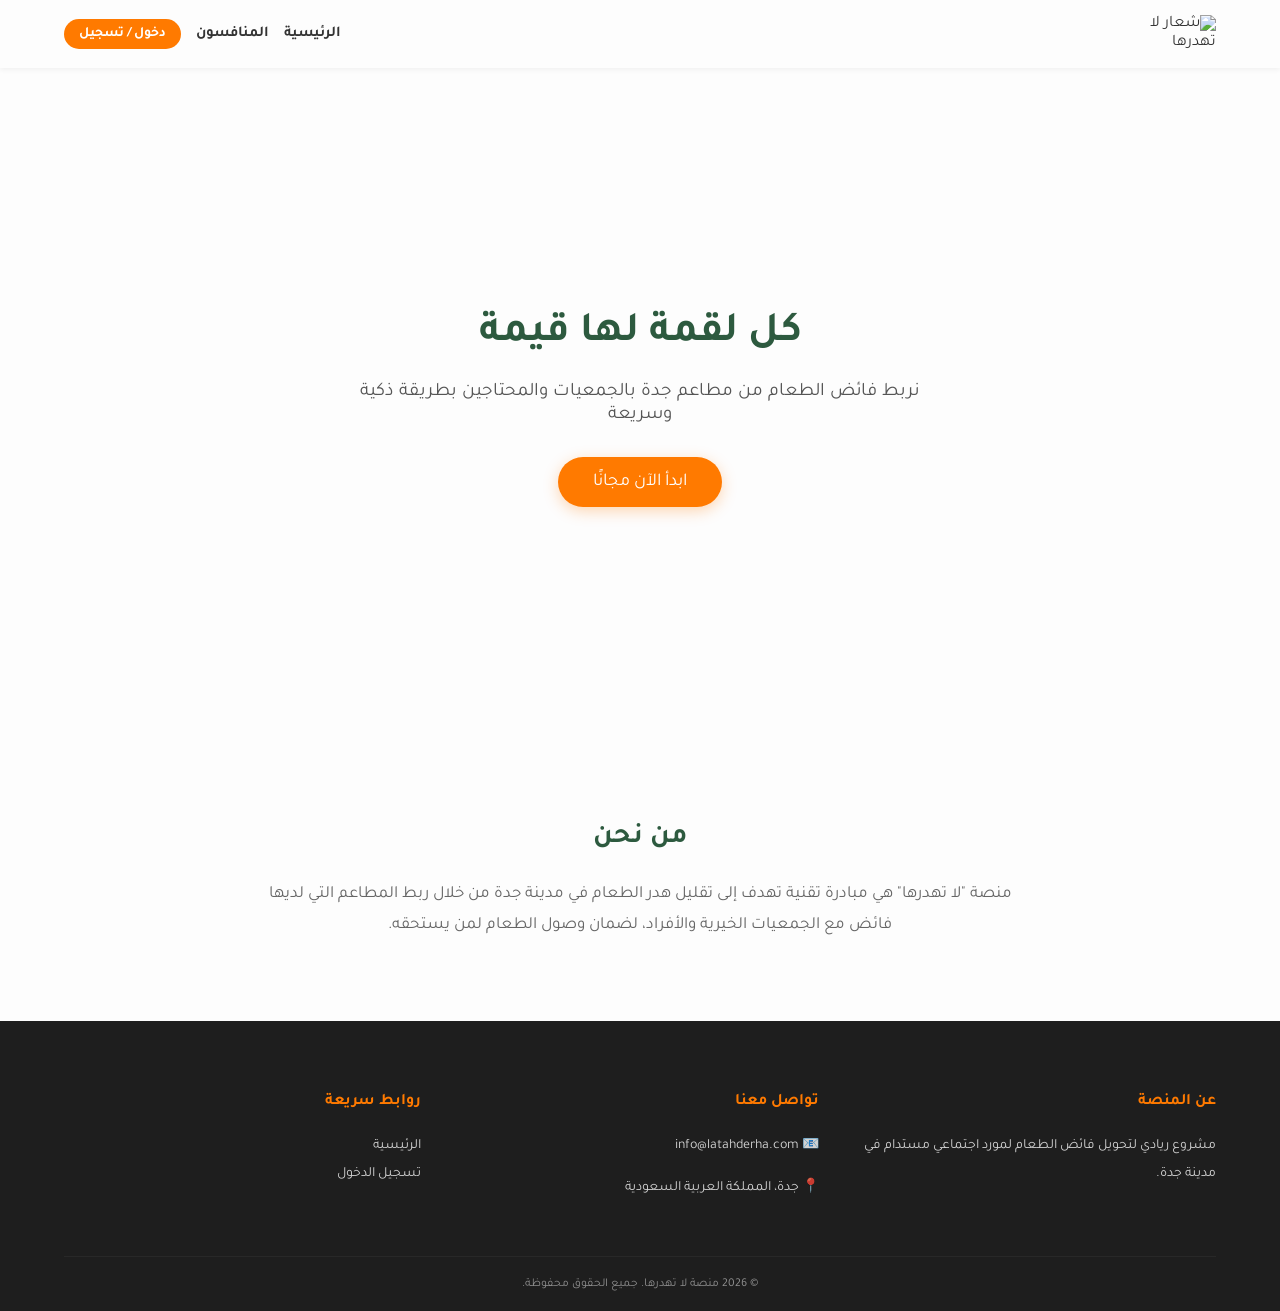
==== index.html @ 4d88b7f5 "Add initial HTML structure for the platform Initial commit of the index.html file with layout and st" ====
<!DOCTYPE html>
<html lang="ar" dir="rtl">
<head>
    <meta charset="UTF-8">
    <meta name="viewport" content="width=device-width, initial-scale=1.0">
    <title>منصة لا تهدرها | الرئيسية</title>

    <link href="https://fonts.googleapis.com/css2?family=Tajawal:wght@400;700&display=swap" rel="stylesheet">

    <style>
        :root {
            --green: #2d5a3f;
            --orange: #ff7a00;
            --logo-bg: #fdfdfd;
        }
        body {
            margin: 0;
            font-family: 'Tajawal', sans-serif;
            background: var(--logo-bg);
            color: #333;
            overflow-x: hidden;
        }
        .container {
            width: 90%;
            max-width: 1200px;
            margin: auto;
        }

        /* Navbar */
        nav {
            background: var(--logo-bg);
            box-shadow: 0 2px 5px rgba(0,0,0,0.05);
            padding: 15px 0;
            position: sticky;
            top: 0;
            z-index: 1000;
        }
        .navbar {
            display: flex;
            justify-content: space-between;
            align-items: center;
            flex-wrap: wrap; /* للسماح بالعناصر بالنزول إذا ضاقت الشاشة */
        }
        .logo { width: 100px; transition: 0.3s; }
        
        nav ul {
            list-style: none;
            display: flex;
            gap: 15px;
            margin: 0;
            padding: 0;
            align-items: center;
        }
        nav a {
            text-decoration: none;
            color: #333;
            font-weight: bold;
            font-size: 15px;
            transition: 0.3s;
        }
        nav a:hover { color: var(--orange); }
        .btn-login {
            background: var(--orange);
            color: #fff !important;
            padding: 8px 15px;
            border-radius: 20px;
            white-space: nowrap;
            font-size: 14px;
        }

        /* Hero Section */
        .hero {
            text-align: center;
            padding: 100px 20px;
            background: linear-gradient(rgba(253,253,253,0.8), rgba(253,253,253,0.8)),
                        url('https://images.unsplash.com/photo-1504674900247-0877df9cc836?q=80&w=1470&auto=format&fit=crop');
            background-size: cover;
            background-position: center;
            min-height: 50vh;
            display: flex;
            align-items: center;
            justify-content: center;
        }
        .hero h1 { 
            font-size: clamp(24px, 8vw, 42px); 
            color: var(--green); 
            margin-bottom: 20px; 
            line-height: 1.3;
        }
        .hero p { 
            font-size: clamp(15px, 4vw, 19px); 
            color: #555; 
            margin-bottom: 30px; 
            max-width: 600px;
            margin-inline: auto;
        }

        .btn-primary-orange {
            background: var(--orange);
            color: white;
            padding: 14px 35px;
            border-radius: 30px;
            font-size: 18px;
            text-decoration: none;
            display: inline-block;
            transition: 0.3s;
            box-shadow: 0 4px 15px rgba(255, 122, 0, 0.3);
        }

        /* About Section */
        .about {
            padding: 80px 0;
            text-align: center;
        }
        .about h2 {
            font-size: 28px;
            color: var(--green);
            margin-bottom: 25px;
        }
        .about p {
            max-width: 750px;
            margin: auto;
            color: #666;
            line-height: 1.8;
            font-size: 17px;
        }

        /* Footer */
        footer {
            background: #1e1e1e;
            color: white;
            padding: 50px 0 20px;
        }
        .footer-content {
            display: grid;
            grid-template-columns: repeat(auto-fit, minmax(200px, 1fr));
            gap: 40px;
            margin-bottom: 40px;
        }
        .footer-box h4 { color: var(--orange); margin-bottom: 20px; }
        .footer-box p, .footer-box a { 
            font-size: 14px; 
            opacity: 0.8; 
            line-height: 2; 
            display: block; 
            text-decoration: none; 
            color: white;
        }
        
        /* --- استعلامات الوسائط (Media Queries) للهواتف --- */

        @media (max-width: 768px) {
            .navbar {
                justify-content: center; /* توسيط الشعار والروابط في الجوال */
                gap: 20px;
            }
            .logo { width: 80px; }
            .hero { padding: 60px 15px; }
            .about { padding: 50px 0; }
        }

        @media (max-width: 480px) {
            nav ul {
                gap: 10px;
            }
            nav a {
                font-size: 13px;
            }
            .btn-login {
                padding: 6px 12px;
            }
            .footer-content {
                text-align: center;
            }
        }
    </style>
</head>

<body>

    <nav>
        <div class="container navbar">
            <img src="لاتهدرها .jpg.jpeg" class="logo" alt="شعار لا تهدرها">
            <ul>
                <li><a href="index.html">الرئيسية</a></li>
                <li><a href="competitors.html">المنافسون</a></li>
                <li><a href="login.html" class="btn-login">دخول / تسجيل</a></li>
            </ul>
        </div>
    </nav>

    <header class="hero">
        <div class="container">
            <h1>كل لقمة لها قيمة</h1>
            <p>نربط فائض الطعام من مطاعم جدة بالجمعيات والمحتاجين بطريقة ذكية وسريعة</p>
            <a href="login.html" class="btn-primary-orange">ابدأ الآن مجانًا</a>
        </div>
    </header>

    <section class="about">
        <div class="container">
            <h2>من نحن</h2>
            <p>
                منصة "لا تهدرها" هي مبادرة تقنية تهدف إلى تقليل هدر الطعام في مدينة جدة
                من خلال ربط المطاعم التي لديها فائض مع الجمعيات الخيرية والأفراد، لضمان وصول الطعام لمن يستحقه.
            </p>
        </div>
    </section>

    <footer>
        <div class="container">
            <div class="footer-content">
                <div class="footer-box">
                    <h4>عن المنصة</h4>
                    <p>مشروع ريادي لتحويل فائض الطعام لمورد اجتماعي مستدام في مدينة جدة.</p>
                </div>
                <div class="footer-box">
                    <h4>تواصل معنا</h4>
                    <p>📧 info@latahderha.com</p>
                    <p>📍 جدة، المملكة العربية السعودية</p>
                </div>
                <div class="footer-box">
                    <h4>روابط سريعة</h4>
                    <a href="index.html">الرئيسية</a>
                    <a href="login.html">تسجيل الدخول</a>
                </div>
            </div>
            <div class="copyright" style="text-align: center; border-top: 1px solid #333; padding-top: 20px; font-size: 12px; opacity: 0.5;">
                &copy; 2026 منصة لا تهدرها. جميع الحقوق محفوظة.
            </div>
        </div>
    </footer>

</body>
</html>
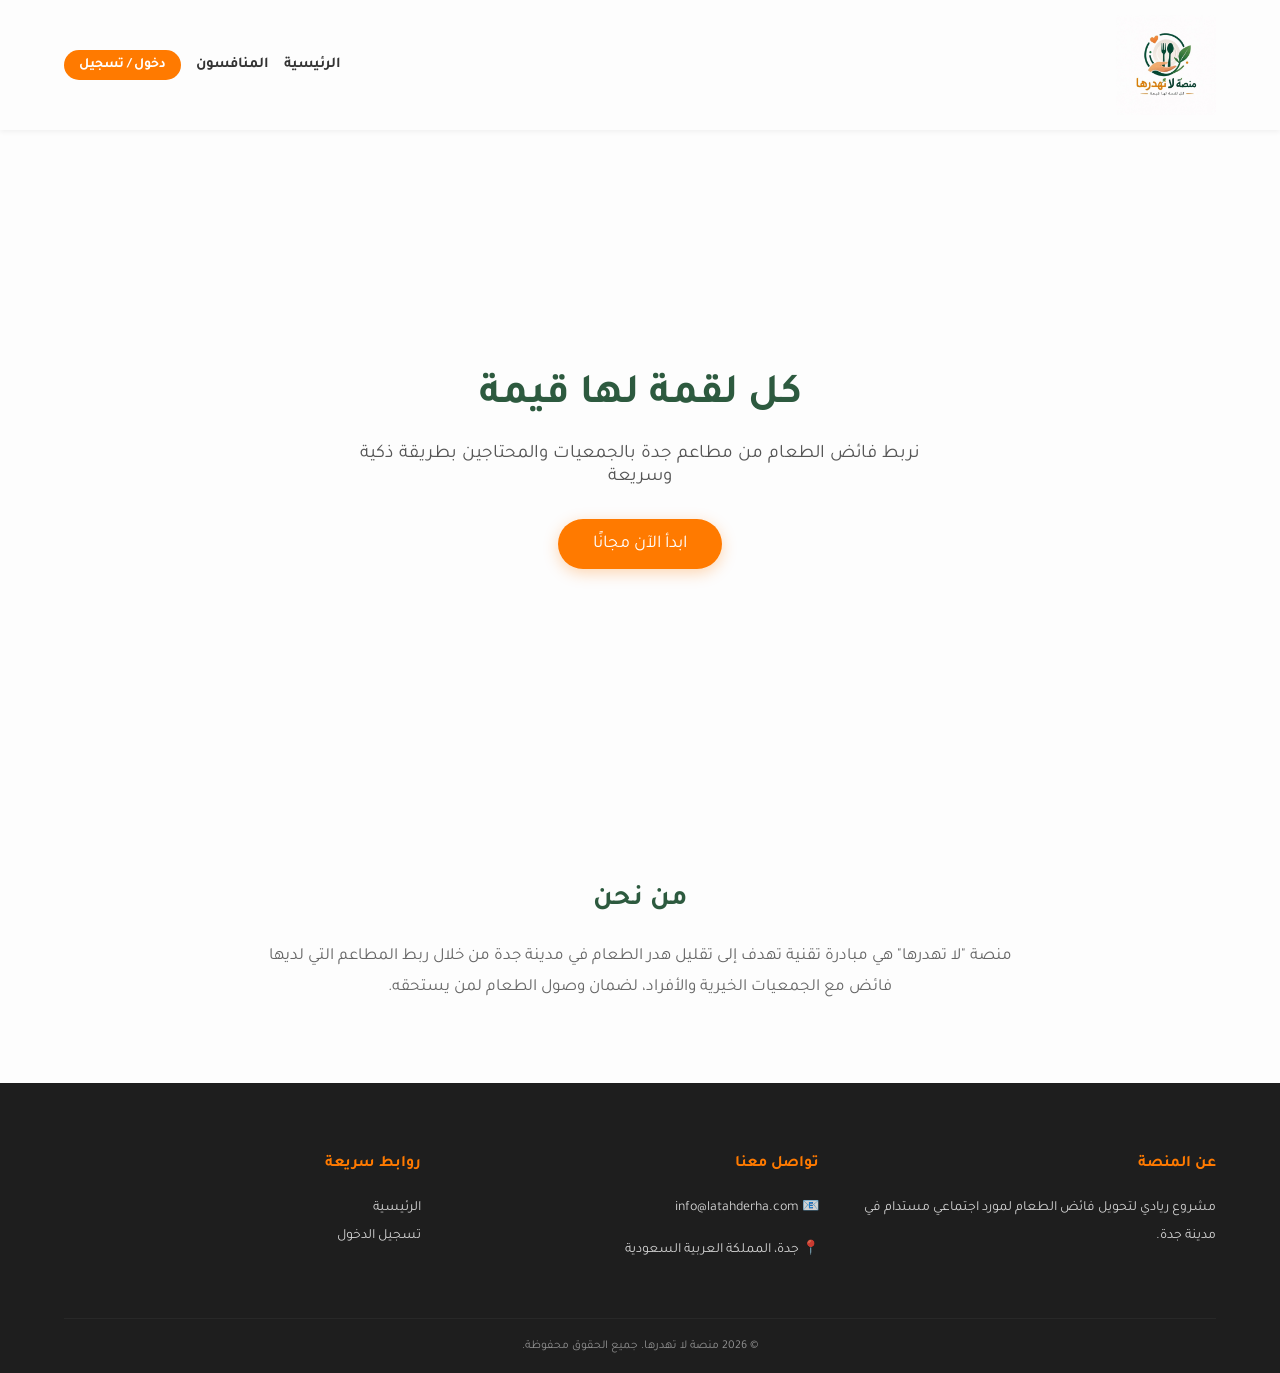
==== commit 363cc07a: "Update logo image source in index.html" ====
--- a/index.html
+++ b/index.html
@@ -180,7 +180,7 @@
 
     <nav>
         <div class="container navbar">
-            <img src="لاتهدرها .jpg.jpeg" class="logo" alt="شعار لا تهدرها">
+            <img src="لاتهدرها.jpeg" class="logo" alt="شعار لا تهدرها">
             <ul>
                 <li><a href="index.html">الرئيسية</a></li>
                 <li><a href="competitors.html">المنافسون</a></li>
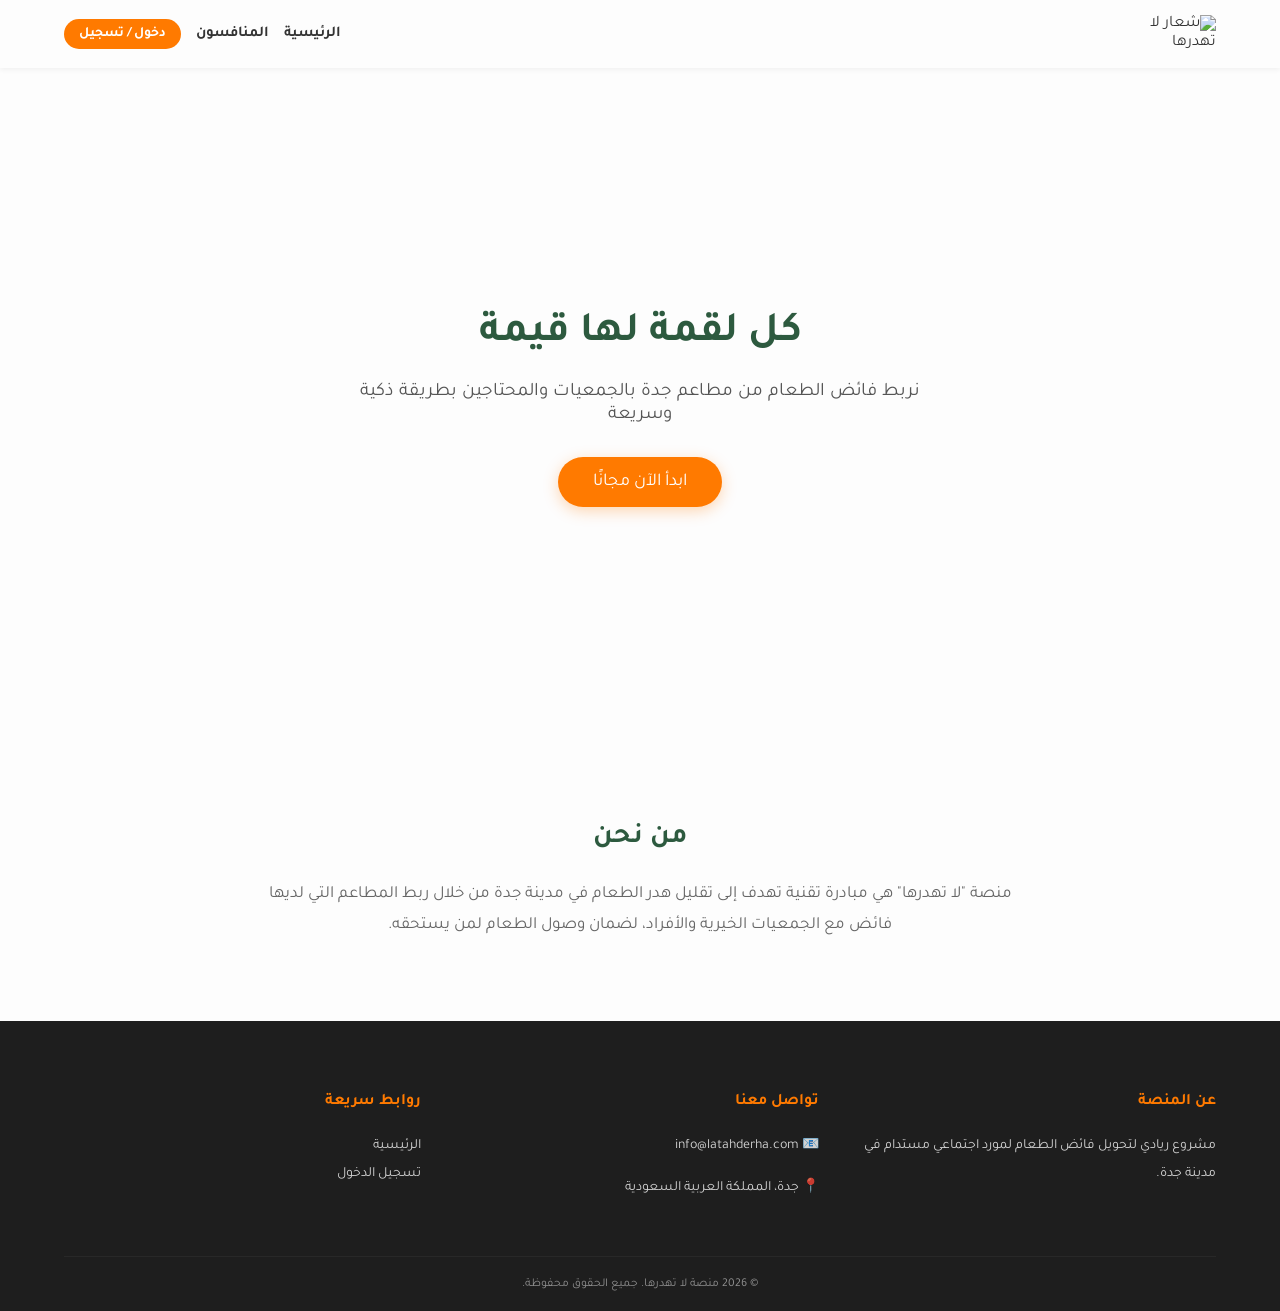
==== commit 4d02f2c9: "Update logo image source in index.html" ====
--- a/index.html
+++ b/index.html
@@ -180,7 +180,7 @@
 
     <nav>
         <div class="container navbar">
-            <img src="لاتهدرها.jpeg" class="logo" alt="شعار لا تهدرها">
+            <img src="logo.jpg" class="logo" alt="شعار لا تهدرها">
             <ul>
                 <li><a href="index.html">الرئيسية</a></li>
                 <li><a href="competitors.html">المنافسون</a></li>
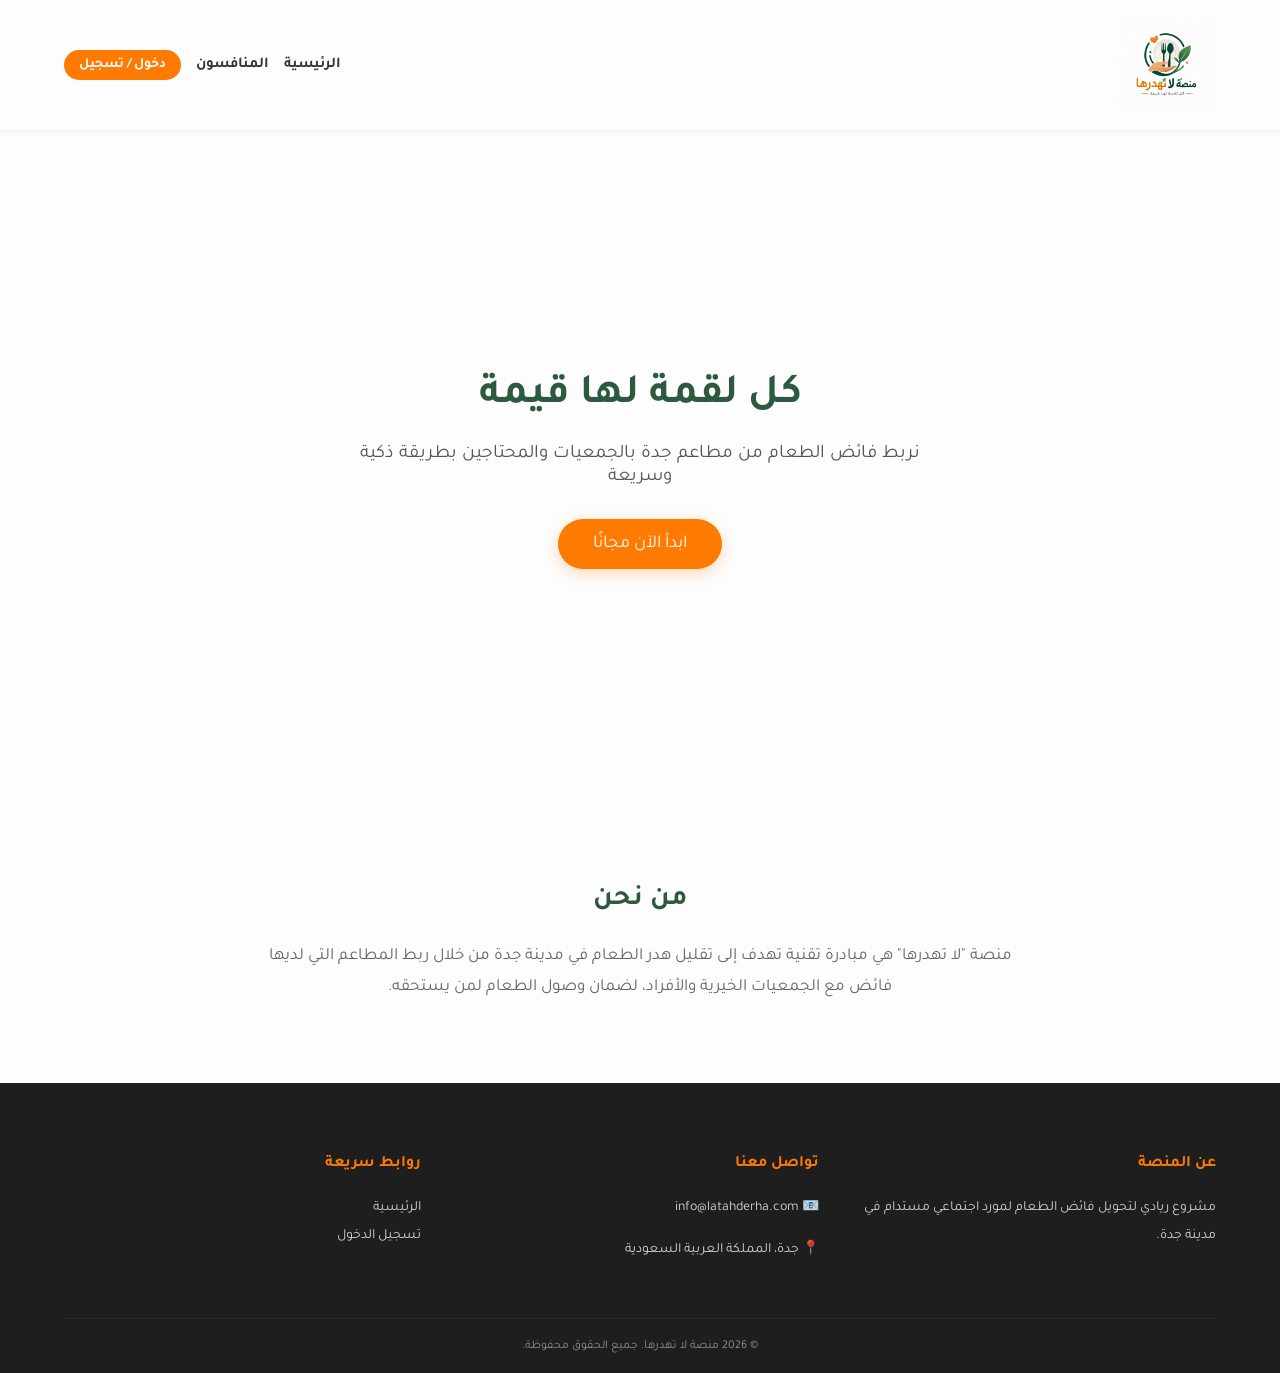
==== commit 0f6c9e67: "Update logo image source in index.html" ====
--- a/index.html
+++ b/index.html
@@ -180,7 +180,7 @@
 
     <nav>
         <div class="container navbar">
-            <img src="logo.jpg" class="logo" alt="شعار لا تهدرها">
+            <img src="لاتهدر.jpeg" class="logo" alt="شعار لا تهدرها">
             <ul>
                 <li><a href="index.html">الرئيسية</a></li>
                 <li><a href="competitors.html">المنافسون</a></li>
